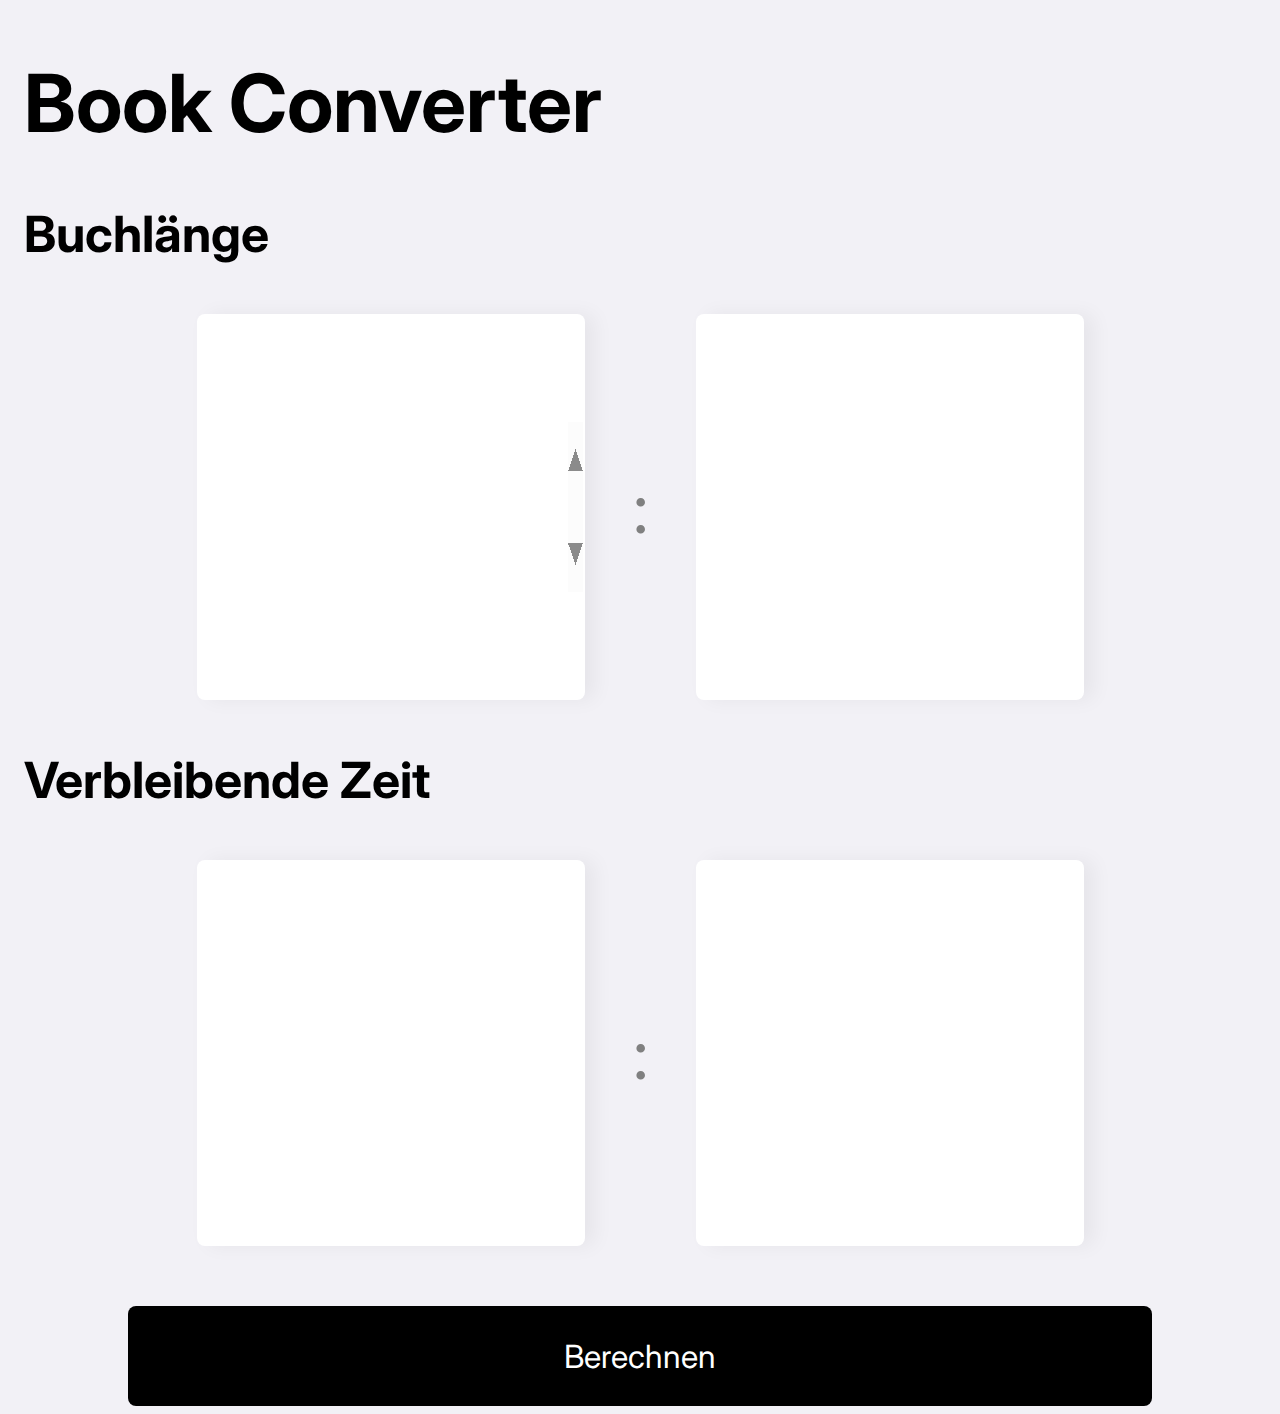
==== index.html @ ac756bf5 "Update index.html" ====
<!DOCTYPE html>
<html>
<head>
    <meta charset="UTF-8">
    <title>Book Converter</title>
    <meta name="apple-mobile-web-app-capable" content="yes">
    <meta name="apple-mobile-web-app-status-bar-style" content="white">
    <link rel="apple-touch-icon" sizes="180x180" href="/apple-touch-icon.png">
    <meta name="theme-color" content="#F2F1F6">
    <link rel="preconnect" href="https://fonts.googleapis.com">
    <link rel="preconnect" href="https://fonts.gstatic.com" crossorigin>
    <link href="https://fonts.googleapis.com/css2?family=Inter:wght@600&display=swap" rel="stylesheet">
</head>
<body>

<h1>Book Converter</h1>

<h3 class="head">Buchlänge</h3>
<form>
    <input id="dTH" type="number" pattern="\d*"><br>
    <p class="dPunkt">:</p>
    <input id="dTM" type="number" pattern="\d*"><br>
</form>

<h3 class="head">Verbleibende Zeit</h3>
<form>
    <input id="dLH" type="number" pattern="\d*"><br>
    <p class="dPunkt">:</p>
    <input id="dLM" type="number" pattern="\d*"><br>
</form>

<input id="btn" type="button" value="Berechnen">

<div id="full">
    <div id="boxed">
        <p id="result"></p>
    </div>
</div>

<style>
    html {
        background-color: #F2F1F6;
    }    

    h1 {
        font-family: 'Inter', sans-serif;
        font-size: 80px;
        margin-left: 16px;
    }

    .head {
        font-family: 'Inter', sans-serif;
        font-size: 50px;
        margin-left: 16px;
    }

   #full {
        display: flex;
        position: fixed;
        justify-content: center;
        align-items: center;
        top: 0;
        width: 100vw;
        height: 100vh;
        pointer-events: none;

    }

    #boxed {
        display: none;
        justify-content: center;
        position: fixed;
        background-color: rgba(0,0,0,0.8);
        width: 70vw;
        height: 70vw;
        align-items: center;
        border-radius: 16px;
        pointer-events: auto;
    }

    p {
        font-family: 'Inter', sans-serif;
        font-size: 16vw;
        color: #ffffff;
    }

    .dPunkt {
        margin-left: 8px;
        margin-right: 8px;
        font-family: 'Inter', sans-serif;
        color: #808080;
        font-size: 70px;
    }

    form {
        display: flex;
        flex-direction: row;
        justify-content: center;
        align-items: center;
    }

    input:focus {
        outline: none;
        border: none;
    }

    input[type=number] {
        border: none;
        width: 30vw;
        height: 30vw;
        font-family: 'Inter', sans-serif;
        font-size: 140px;
        border-radius: 8px;
        color: #808080;
        text-align: center;
        box-shadow: 10px 0 20px rgba(0,0,0,0.05);
        margin-left: 40px;
        margin-right: 40px;
    }

    input[type=button] {
        display: flex;
        justify-content: center;
        background-color: #000000;
        border-radius: 8px;
        border: none;
        font-family: 'Inter', sans-serif;
        font-size: 32px;
        width: 80vw;
        height: 100px;
        color: #ffffff;
        margin-top: 60px;
        margin-left: auto;
        margin-right: auto;
    }

    input[type=button]:active {
        background-color: rgba(0,0,0,0.8);
    }

    </style>   

<script>
    
    //function getLength() {
         //localStorage.getItem('hour');
        //localStorage.getItem('minute');
       // }
        
    //getLength();
    
    document.getElementById("dTH").select();
    
     function formel() {
        var durationTotalH = document.getElementById("dTH").value;
        var durationTotalM = document.getElementById("dTM").value;
        var durationLeftH = document.getElementById("dLH").value;
        var durationLeftM = document.getElementById("dLM").value;
  
        var durationTotal = durationTotalH * 60 + parseInt(durationTotalM);
        var durationLeft = durationLeftH * 60 + parseInt(durationLeftM);
        var durationHeard = parseInt(durationTotal) - parseInt(durationLeft);
        var percentage = 100 * durationHeard / durationTotal;

        document.getElementById("result").innerHTML = (Math.round(percentage * 10) / 10) + "%";
        
    }
    
    document.getElementById("btn").onclick = function() {
        document.getElementById("boxed").style.display = "flex";
     formel();
    }

    document.getElementById("boxed").onclick = function() {
        document.getElementById("boxed").style.display = "none";
    }
    
    </script>
</body>
</html>
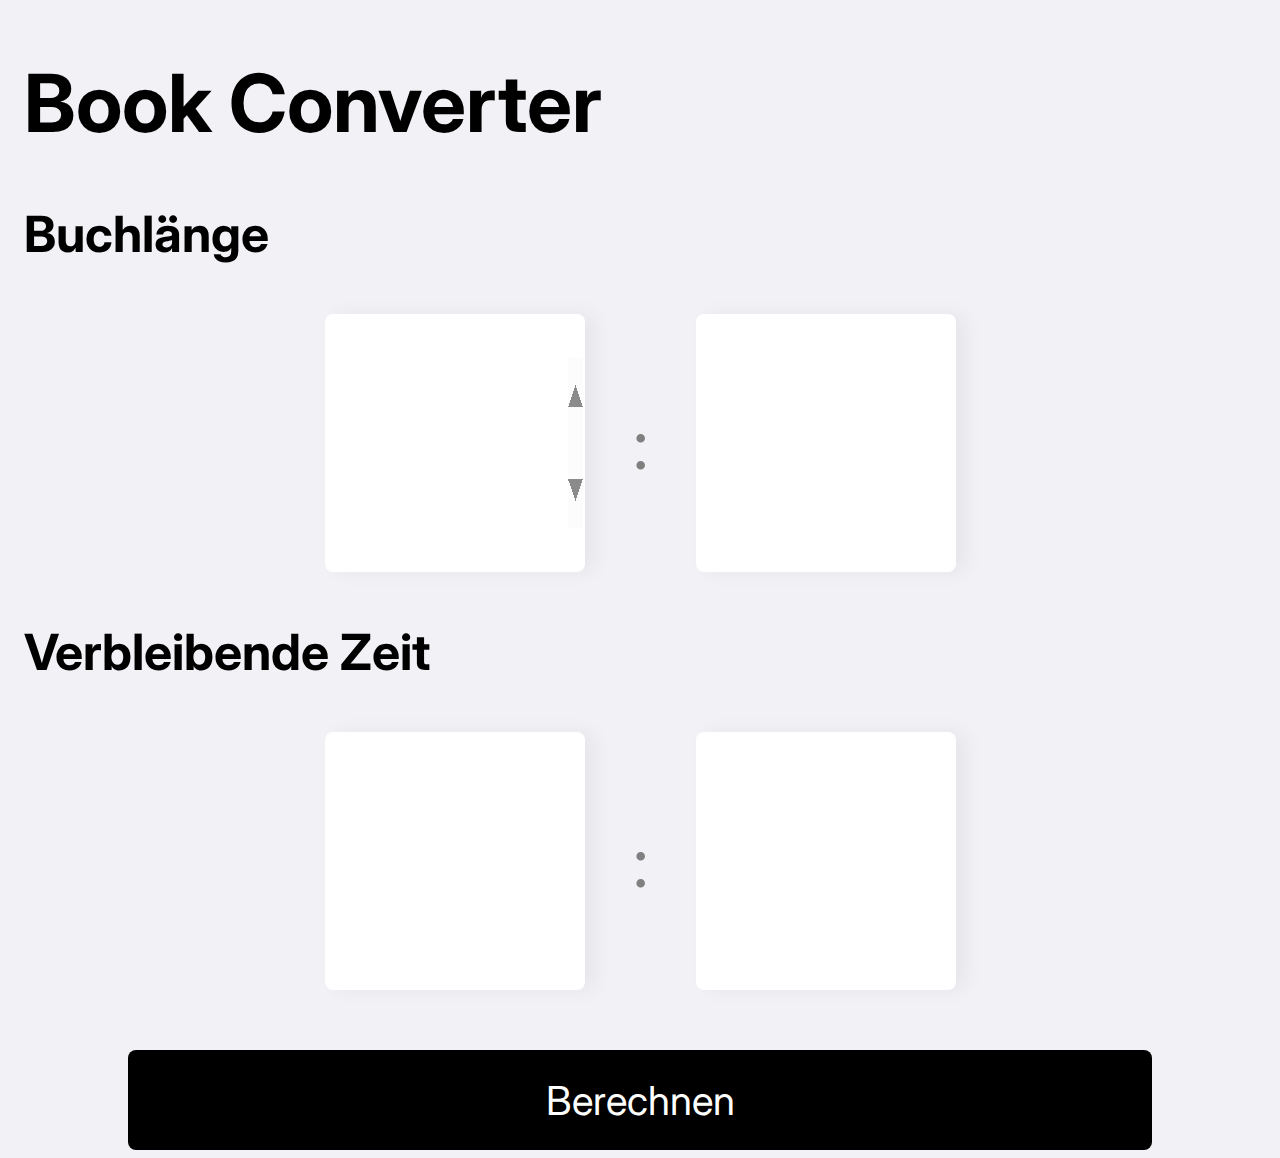
==== commit 3d35272d: "Update index.html" ====
--- a/index.html
+++ b/index.html
@@ -106,8 +106,8 @@
 
     input[type=number] {
         border: none;
-        width: 30vw;
-        height: 30vw;
+        width: 20vw;
+        height: 20vw;
         font-family: 'Inter', sans-serif;
         font-size: 140px;
         border-radius: 8px;
@@ -125,7 +125,7 @@
         border-radius: 8px;
         border: none;
         font-family: 'Inter', sans-serif;
-        font-size: 32px;
+        font-size: 40px;
         width: 80vw;
         height: 100px;
         color: #ffffff;
@@ -142,12 +142,15 @@
 
 <script>
     
-    //function getLength() {
-         //localStorage.getItem('hour');
-        //localStorage.getItem('minute');
-       // }
+    function getLength() {
+        var lsHour = localStorage.getItem('hour');
+        var lsMinute = localStorage.getItem('minute');
+        console.log(lsHour + " " + lsMinute);
+        document.getElementById("dTH").value = lsHour;
+        document.getElementById("dTM").value = lsMinute;
+        }
         
-    //getLength();
+    getLength();
     
     document.getElementById("dTH").select();
     
@@ -163,7 +166,8 @@
         var percentage = 100 * durationHeard / durationTotal;
 
         document.getElementById("result").innerHTML = (Math.round(percentage * 10) / 10) + "%";
-        
+        localStorage.setItem('hour', durationTotalH);
+        localStorage.setItem('minute', durationTotalM);
     }
     
     document.getElementById("btn").onclick = function() {
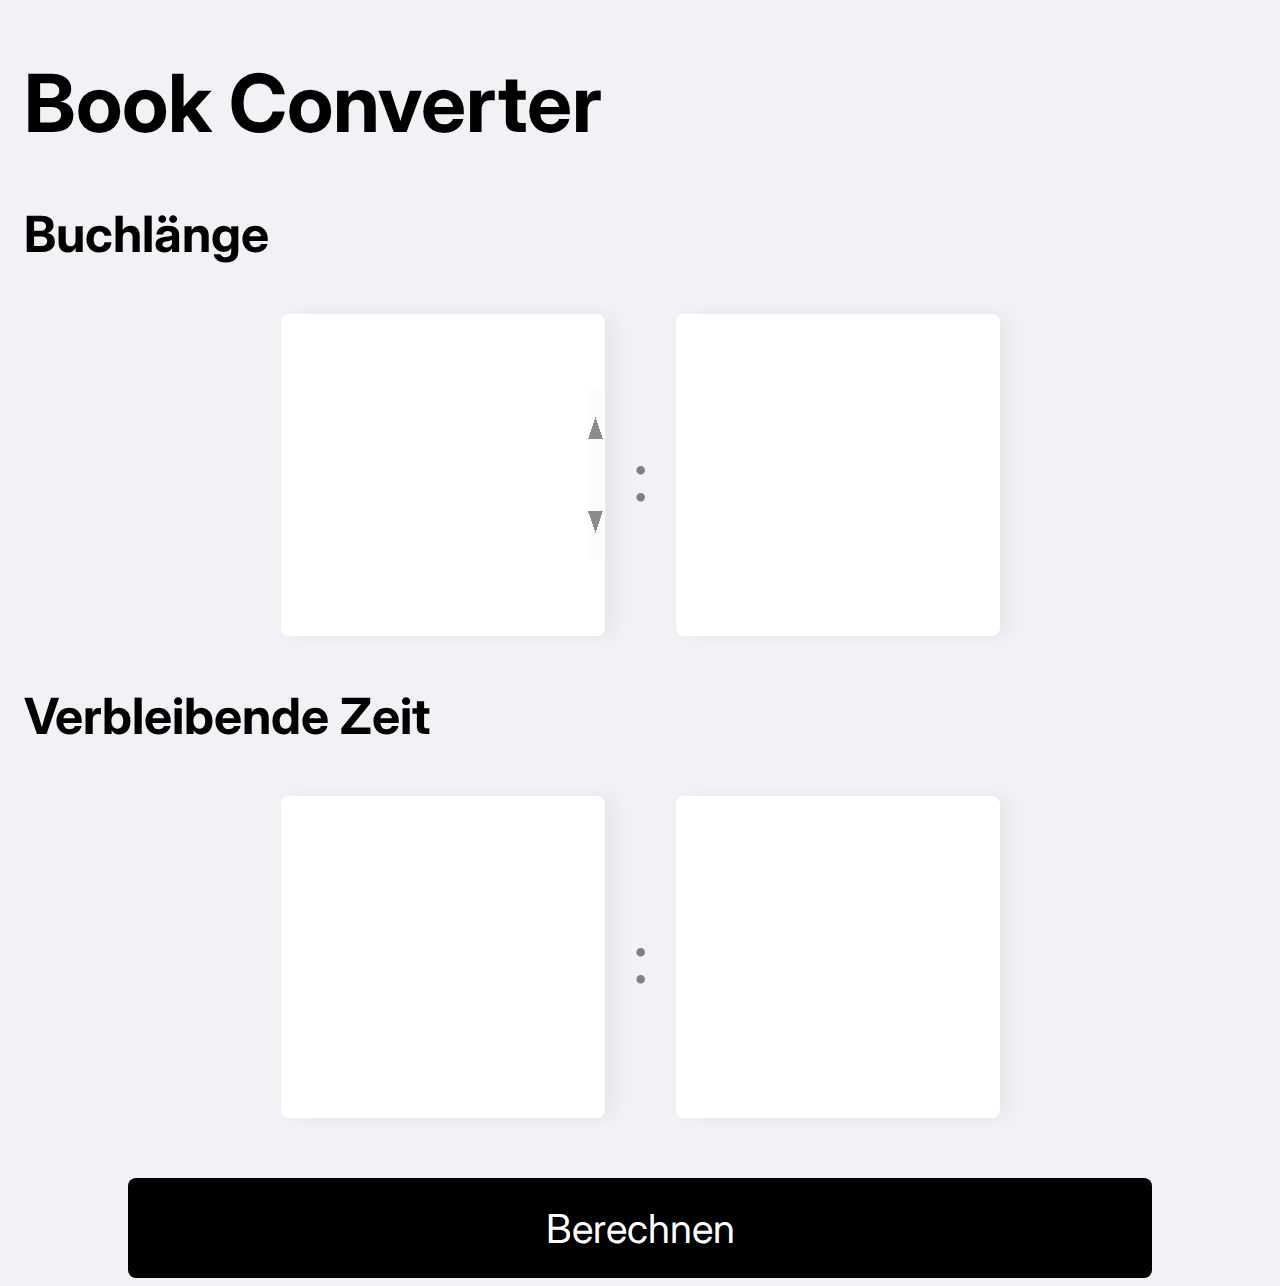
==== commit d4a5c0b4: "Update index.html" ====
--- a/index.html
+++ b/index.html
@@ -106,16 +106,16 @@
 
     input[type=number] {
         border: none;
-        width: 20vw;
-        height: 20vw;
+        width: 25vw;
+        height: 25vw;
         font-family: 'Inter', sans-serif;
         font-size: 140px;
         border-radius: 8px;
         color: #808080;
         text-align: center;
         box-shadow: 10px 0 20px rgba(0,0,0,0.05);
-        margin-left: 40px;
-        margin-right: 40px;
+        margin-left: 20px;
+        margin-right: 20px;
     }
 
     input[type=button] {
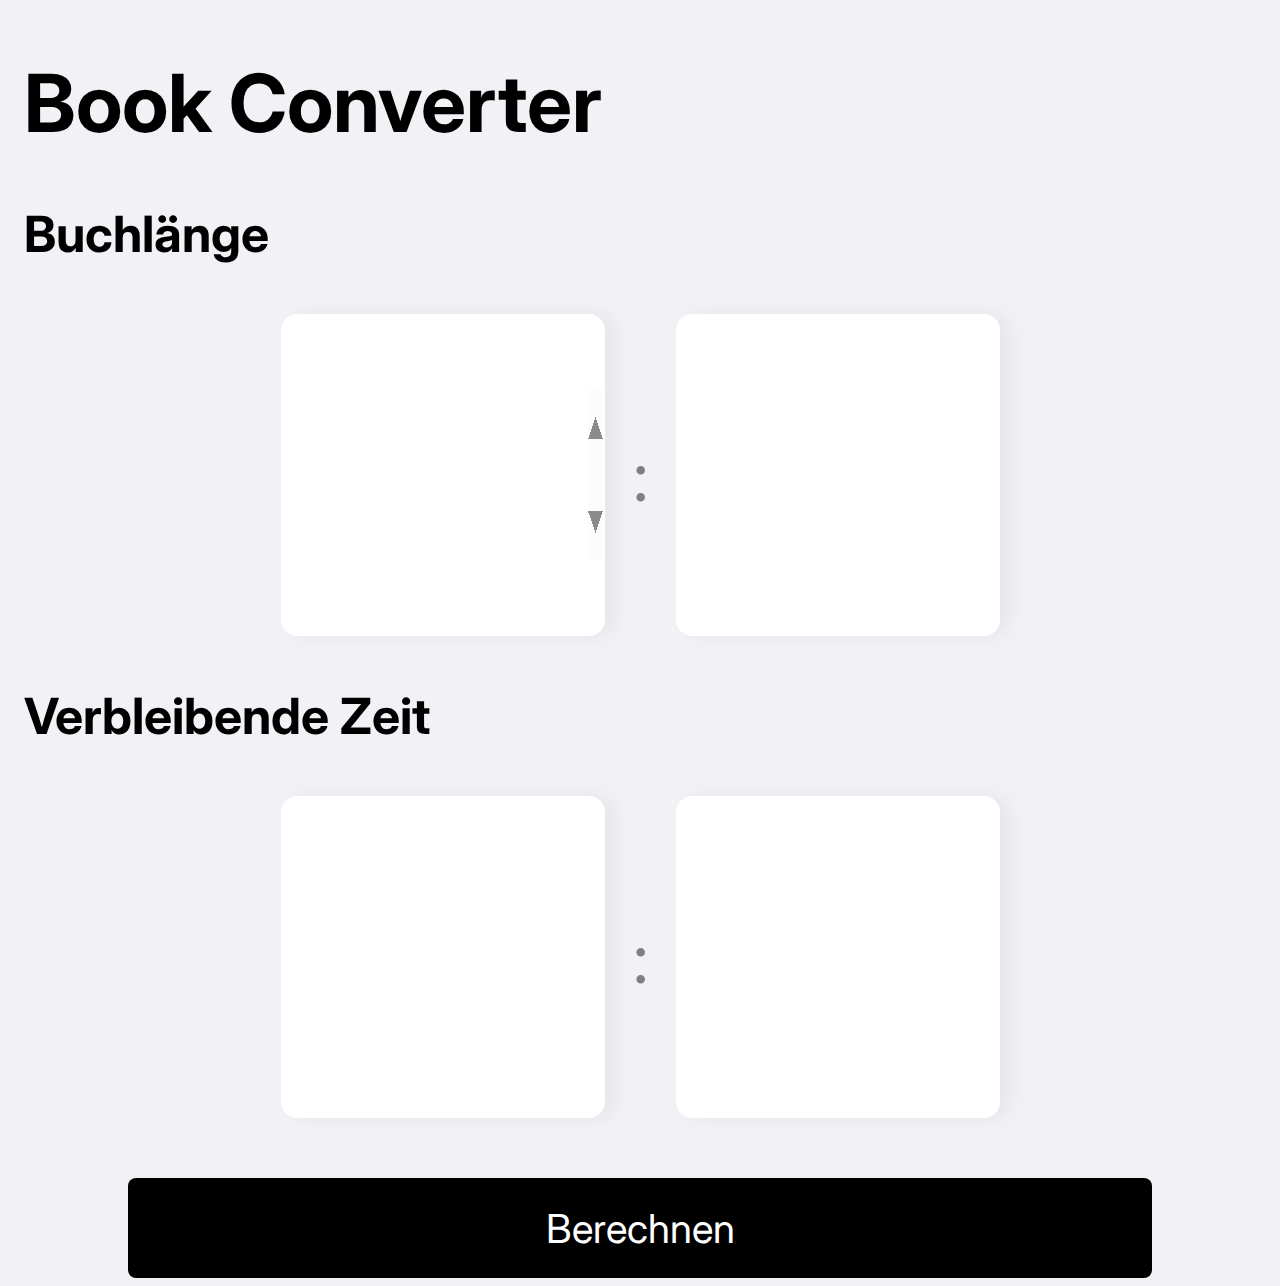
==== commit 34a824bc: "Update index.html" ====
--- a/index.html
+++ b/index.html
@@ -110,7 +110,7 @@
         height: 25vw;
         font-family: 'Inter', sans-serif;
         font-size: 140px;
-        border-radius: 8px;
+        border-radius: 16px;
         color: #808080;
         text-align: center;
         box-shadow: 10px 0 20px rgba(0,0,0,0.05);
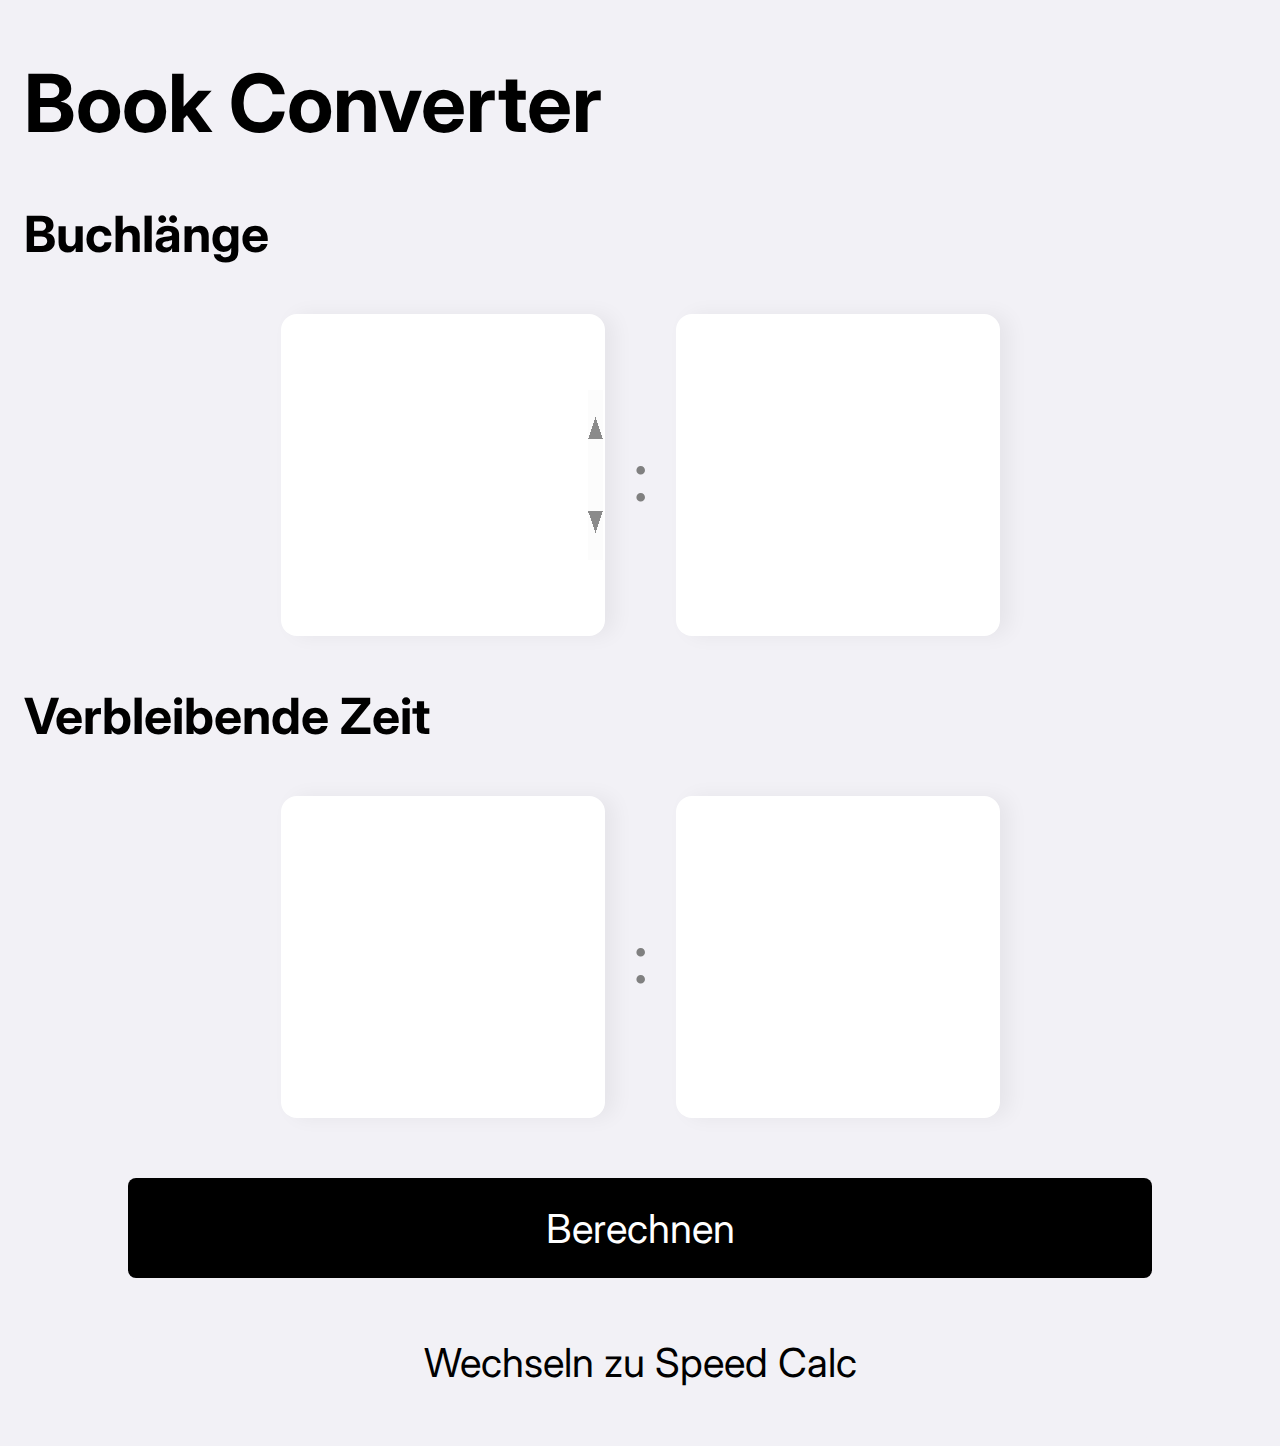
==== commit 902a4533: "css" ====
--- a/index.html
+++ b/index.html
@@ -7,6 +7,7 @@
     <meta name="apple-mobile-web-app-status-bar-style" content="white">
     <link rel="apple-touch-icon" sizes="180x180" href="/apple-touch-icon.png">
     <meta name="theme-color" content="#F2F1F6">
+    <link rel="stylesheet" type="text/css" href="style.css" media="screen" />
     <link rel="preconnect" href="https://fonts.googleapis.com">
     <link rel="preconnect" href="https://fonts.gstatic.com" crossorigin>
     <link href="https://fonts.googleapis.com/css2?family=Inter:wght@600&display=swap" rel="stylesheet">
@@ -30,6 +31,7 @@
 </form>
 
 <input id="btn" type="button" value="Berechnen">
+<a id="ghost-btn" href="/speed-calc.html">Wechseln zu Speed Calc</a>
 
 <div id="full">
     <div id="boxed">
@@ -37,107 +39,7 @@
     </div>
 </div>
 
-<style>
-    html {
-        background-color: #F2F1F6;
-    }    
-
-    h1 {
-        font-family: 'Inter', sans-serif;
-        font-size: 80px;
-        margin-left: 16px;
-    }
-
-    .head {
-        font-family: 'Inter', sans-serif;
-        font-size: 50px;
-        margin-left: 16px;
-    }
-
-   #full {
-        display: flex;
-        position: fixed;
-        justify-content: center;
-        align-items: center;
-        top: 0;
-        width: 100vw;
-        height: 100vh;
-        pointer-events: none;
-
-    }
-
-    #boxed {
-        display: none;
-        justify-content: center;
-        position: fixed;
-        background-color: rgba(0,0,0,0.8);
-        width: 70vw;
-        height: 70vw;
-        align-items: center;
-        border-radius: 16px;
-        pointer-events: auto;
-    }
-
-    p {
-        font-family: 'Inter', sans-serif;
-        font-size: 16vw;
-        color: #ffffff;
-    }
-
-    .dPunkt {
-        margin-left: 8px;
-        margin-right: 8px;
-        font-family: 'Inter', sans-serif;
-        color: #808080;
-        font-size: 70px;
-    }
-
-    form {
-        display: flex;
-        flex-direction: row;
-        justify-content: center;
-        align-items: center;
-    }
-
-    input:focus {
-        outline: none;
-        border: none;
-    }
-
-    input[type=number] {
-        border: none;
-        width: 25vw;
-        height: 25vw;
-        font-family: 'Inter', sans-serif;
-        font-size: 140px;
-        border-radius: 16px;
-        color: #808080;
-        text-align: center;
-        box-shadow: 10px 0 20px rgba(0,0,0,0.05);
-        margin-left: 20px;
-        margin-right: 20px;
-    }
-
-    input[type=button] {
-        display: flex;
-        justify-content: center;
-        background-color: #000000;
-        border-radius: 8px;
-        border: none;
-        font-family: 'Inter', sans-serif;
-        font-size: 40px;
-        width: 80vw;
-        height: 100px;
-        color: #ffffff;
-        margin-top: 60px;
-        margin-left: auto;
-        margin-right: auto;
-    }
-
-    input[type=button]:active {
-        background-color: rgba(0,0,0,0.8);
-    }
-
+    <style>
     </style>   
 
 <script>
--- a/style.css
+++ b/style.css
@@ -0,0 +1,229 @@
+@media (prefers-color-scheme: light) {
+    html {
+        background-color: #F2F1F6;
+    }  
+    
+    h1, .head, h4 {
+        color: #000000;
+        }
+    
+    .dPunkt {
+        color: #808080;
+    }    
+
+    input[type=number] {
+        background-color: #ffffff;
+        color: #808080;
+        }
+
+    input[type=button] {
+        color: #ffffff;
+        background-color: #000000;
+    }   
+    #ghost-btn {
+        background-color: #F2F1F6;
+        color: #000000;
+    }
+
+    input[type=button]:active {
+        background-color: rgba(0,0,0,0.8);
+    }
+
+    #boxed {
+        background-color: rgba(0,0,0,0.8);
+    }
+
+    #result {
+        color: #ffffff;
+    }
+
+    .slider {
+        background: #ffffff;
+    }
+
+    .slider::-webkit-slider-thumb {
+        background: #000000;
+    }
+}
+
+@media (prefers-color-scheme: dark) {
+    html {
+        background-color: #000000;
+    }    
+    
+    h1, .head, h4 {
+        color: #b2b2b2;
+        }
+     
+    .dPunkt {
+        color: #b2b2b2;
+    }    
+
+    input[type=number] {
+        background-color: #222222;
+        color: #b2b2b2;
+    }
+
+    input[type=button] {
+        color: #b2b2b2;
+        background-color: #222222;
+    } 
+
+    #ghost-btn {
+        background-color: #000000;
+        color: #b2b2b2;
+    }  
+
+    input[type=button]:active {
+        background-color: rgba(255,255,255,0.1);
+    }
+
+    #boxed {
+        background-color: #222222;
+    }
+
+    #result {
+        color: #b2b2b2;
+    }
+
+    .slider {
+        background: #222222;
+    }
+
+    .slider::-webkit-slider-thumb {
+        background: #b2b2b2;
+    }
+}
+
+h1 {
+    font-family: 'Inter', sans-serif;
+    font-size: 80px;
+    margin-left: 16px;
+}
+
+h4 {
+    font-family: 'Roboto Mono', monospace;
+    font-size: 40px;
+    margin-left: 32px;
+}
+
+.head {
+    font-family: 'Inter', sans-serif;
+    font-size: 50px;
+    margin-left: 16px;
+}
+
+#full {
+    display: flex;
+    position: fixed;
+    justify-content: center;
+    align-items: center;
+    top: 0;
+    width: 100vw;
+    height: 100vh;
+    pointer-events: none;
+
+}
+
+#boxed {
+    display: none;
+    justify-content: center;
+    position: fixed;
+    width: 70vw;
+    height: 70vw;
+    align-items: center;
+    border-radius: 16px;
+    pointer-events: auto;
+}
+
+#result {
+    font-family: 'Inter', sans-serif;
+    font-size: 16vw;
+}
+
+.dPunkt {
+    margin-left: 8px;
+    margin-right: 8px;
+    font-family: 'Inter', sans-serif;
+    font-size: 70px;
+}
+
+form {
+    display: flex;
+    flex-direction: row;
+    justify-content: center;
+    align-items: center;
+}
+
+input:focus {
+    outline: none;
+    border: none;
+}
+
+input[type=number] {
+    border: none;
+    width: 25vw;
+    height: 25vw;
+    font-family: 'Inter', sans-serif;
+    font-size: 140px;
+    border-radius: 16px;
+    text-align: center;
+    box-shadow: 10px 0 20px rgba(0,0,0,0.05);
+    margin-left: 20px;
+    margin-right: 20px;
+}
+
+input[type=button] {
+    display: flex;
+    justify-content: center;
+    border-radius: 8px;
+    border: none;
+    font-family: 'Inter', sans-serif;
+    font-size: 40px;
+    width: 80vw;
+    height: 100px;
+    margin-top: 60px;
+    margin-left: auto;
+    margin-right: auto;
+}
+
+
+
+#ghost-btn {
+    display: flex;
+    justify-content: center;
+    border-radius: 8px;
+    border: none;
+    font-family: 'Inter', sans-serif;
+    font-size: 40px;
+    width: 80vw;
+    height: 100px;
+    margin-top: 60px;
+    margin-left: auto;
+    margin-right: auto;
+    text-decoration: none;
+}
+
+.slidecontainer {
+    width: 100%;
+    display: flex;
+    justify-content: center;
+    flex-direction: row;
+    align-items: center;
+}
+
+.slider {
+    -webkit-appearance: none;
+    appearance: none;
+    width: 70%;
+    height: 16px;
+    outline: none;
+}
+
+.slider::-webkit-slider-thumb {
+    -webkit-appearance: none;
+    appearance: none;
+    width: 80px;
+    height: 80px;
+    border-radius: 100%;
+}